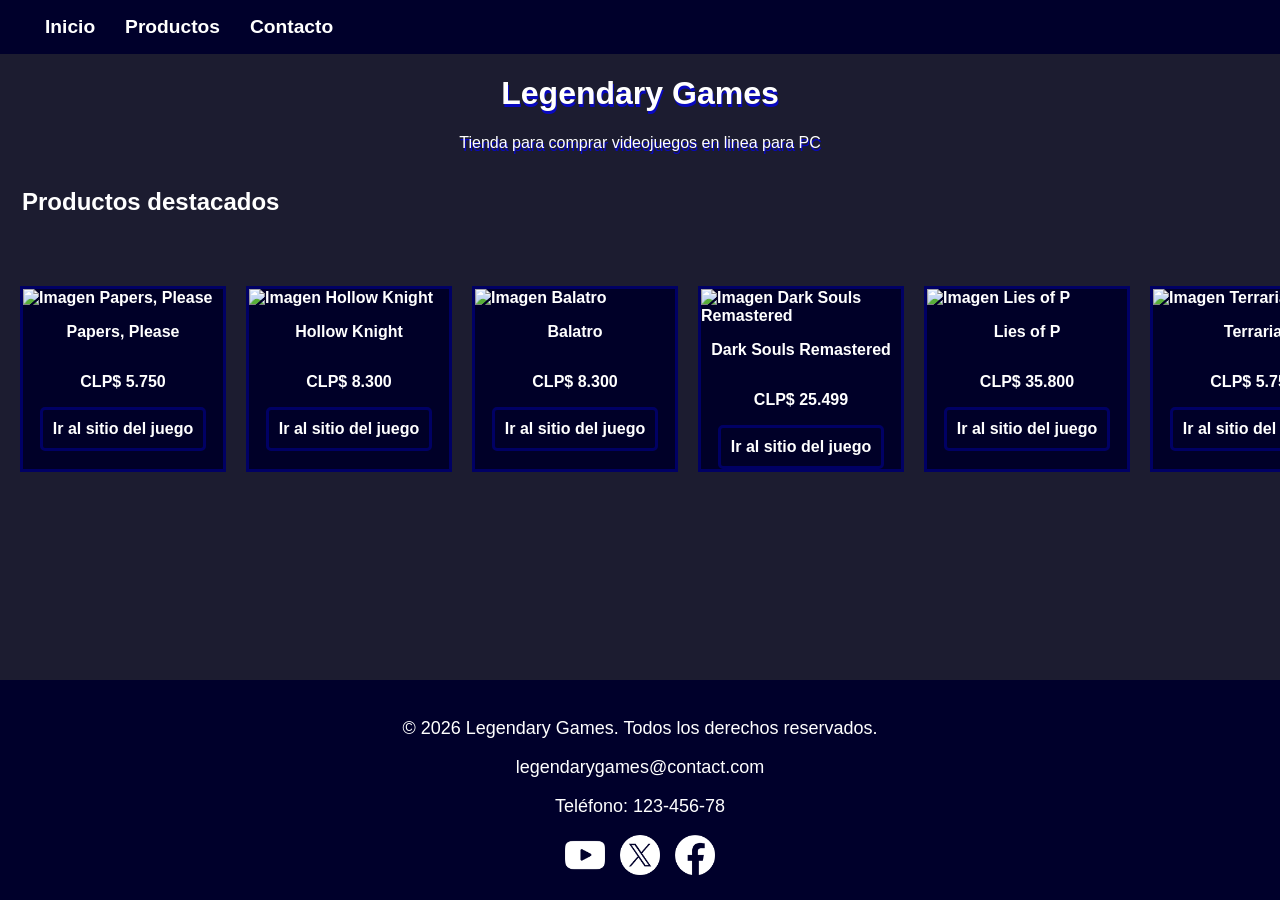
==== index.html @ 8a57d455 "S2 terminado" ====
<!DOCTYPE html>
<html lang="es">

<head>
    <meta charset="UTF-8">
    <meta name="viewport" content="width=device-width, initial-scale=1.0">
    <title>Legendary Games</title>
    <link rel="stylesheet" href="style.css">
</head>

<body>
    <nav id="navbar">
        <ul class="nav-ul">
            <li><a class="nav-text" href="#inicio">Inicio</a></li>
            <li><a class="nav-text" href="#productos">Productos</a></li>
            <li><a class="nav-text" href="#contacto">Contacto</a></li>
        </ul>
    </nav>
    <header id="inicio">
        <h1 class="header-text">Legendary Games</h1>
        <p class="header-text">Tienda para comprar videojuegos en linea para PC</p>
    </header>
    <section id="productos">
        <h2>Productos destacados</h2>
        <ul class="game-cards">
            <li class="game-card">
                <img src="https://shared.fastly.steamstatic.com/store_item_assets/steam/apps/239030/header.jpg?t=1678266428"
                    alt="Imagen Papers, Please">
                <p>Papers, Please </p>
                <p>CLP$ 5.750</p>
                <a href="https://papersplea.se" target="_blank">Ir al sitio del juego</a>
            </li>
            <li class="game-card">
                <img src="https://shared.fastly.steamstatic.com/store_item_assets/steam/apps/367520/3c3489495136b26b34f8a9543c7f5645b99d388c/header.jpg?t=1776125684"
                    alt="Imagen Hollow Knight">
                <p>Hollow Knight</p>
                <p>CLP$ 8.300</p>
                <a href="https://www.hollowknight.com" target="_blank">Ir al sitio del juego</a>
            </li>
            <li class="game-card">
                <img src="https://shared.fastly.steamstatic.com/store_item_assets/steam/apps/2379780/7a85430784e4d613cdb0547414d8cf16ffa45747/header.jpg?t=1786037325"
                    alt="Imagen Balatro">
                <p>Balatro</p>
                <p>CLP$ 8.300</p>
                <a href="https://www.playbalatro.com" target="_blank">Ir al sitio del juego</a>
            </li>
            <li class="game-card">
                <img src="https://shared.fastly.steamstatic.com/store_item_assets/steam/apps/570940/header.jpg?t=1778518110"
                    alt="Imagen Dark Souls Remastered">
                <p>Dark Souls Remastered</p>
                <p>CLP$ 25.499</p>
                <a href="https://es.bandainamcoent.eu/dark-souls/dark-souls-remastered" target="_blank">Ir al sitio del
                    juego</a>
            </li>
            <li class="game-card">
                <img src="https://shared.fastly.steamstatic.com/store_item_assets/steam/apps/1627720/header.jpg?t=1764565054"
                    alt="Imagen Lies of P">
                <p>Lies of P</p>
                <p>CLP$ 35.800</p>
                <a href="https://www.liesofp.com/es-es" target="_blank">Ir al sitio del juego</a>
            </li>
            <li class="game-card">
                <img src="https://shared.fastly.steamstatic.com/store_item_assets/steam/apps/105600/header.jpg?t=1769844435"
                    alt="Imagen Terraria">
                <p>Terraria</p>
                <p>CLP$ 5.750</p>
                <a href="https://terraria.org" target="_blank">Ir al sitio del juego</a>
            </li>
            <li class="game-card">
                <img src="https://shared.fastly.steamstatic.com/store_item_assets/steam/apps/220/header.jpg?t=1745368545"
                    alt="Imagen Half Life 2">
                <p>Half Life 2</p>
                <p>CLP$ 5.750</p>
                <a href="https://www.half-life.com/es/halflife2" target="_blank">Ir al sitio del juego</a>
            </li>
            <li class="game-card">
                <img src="https://shared.fastly.steamstatic.com/store_item_assets/steam/apps/620/header.jpg?t=1745363004"
                    alt="Imagen Portal">
                <p>Portal 2</p>
                <p>CLP$ 5.750</p>
                <a href="https://www.thinkwithportals.com" target="_blank">Ir al sitio del juego</a>
            </li>
        </ul>
    </section>
    <footer id="contacto">
        <p>© 2026 Legendary Games. Todos los derechos reservados.</p>
        <p>legendarygames@contact.com</p>
        <p>Teléfono: 123-456-78</p>
        <div class="redes">
            <a href="https://www.youtube.com" target="_blank"><img src="img/youtube-logo.png" alt="Imagen Youtube"></a>
            <a href="https://x.com/?lang=es" target="_blank"><img src="img/x-logo.png" alt="Imagen X"></a>
            <a href="https://www.facebook.com/?locale=es_LA" target="_blank"><img src="img/facebook-logo.png"
                    alt="Imagen Facebook"></a>
        </div>

    </footer>
</body>

</html>
---- style.css ----
* {
    box-sizing: border-box;
}

body {
    margin: 0;
    min-height: 100vh;
    display: flex;
    flex-direction: column;
    background-color: #1c1c30;
    color: white;
    font-family: Arial, Helvetica, sans-serif
}

#navbar {
    background-color: #00002b;
}

.nav-ul {
    display: flex;
    gap: 20px;
    list-style: none;
}

.nav-text {
    color: white;
    text-decoration: none;
    font-weight: bold;
    font-size: larger;
    padding: 17px 5px 17px;
}

.nav-text:hover {
    color: aqua;
    background-color: rgba(255, 255, 255, 0.1);
    text-decoration: underline;
}

header {
    text-align: center;
}

.header-text {
    text-shadow: 1px 3px #0000ffb2;
}

#productos {
    flex: 1;
}

#productos h2 {
    padding-left: 22px;
}

.game-cards {
    display: grid;
    grid-auto-flow: column;
    margin: 70px 0;
    padding: 0 20px;
    gap: 20px;
    justify-items: start;
    overflow-x: auto;
}

.game-card {
    display: flex;
    border-style: solid;
    border-color: rgb(0, 0, 100);
    background-color: rgb(0, 0, 40);
    flex-direction: column;
    align-items: center;
    font-weight: bold;
}

.game-card img {
    width: 200px;
}

.game-card a {
    display: inline-block;
    background-color: rgb(0, 0, 40);
    color: white;
    border: solid;
    border-color: rgb(0, 0, 100);
    padding: 10px;
    border-radius: 5px;
    text-decoration: none;
}

.game-card a:hover {
    background-color: rgb(0, 0, 90);
    border: solid;
    border-color: rgb(0, 0, 200);
}

#contacto {
    margin-top: 20px;
    padding: 20px;
    font-size: large;
    background-color: #00002b;
    text-align: center;
}

.redes {
    display: flex;
    justify-content: center;
    gap: 15px;
}

.redes img {
    width: 40px;
}
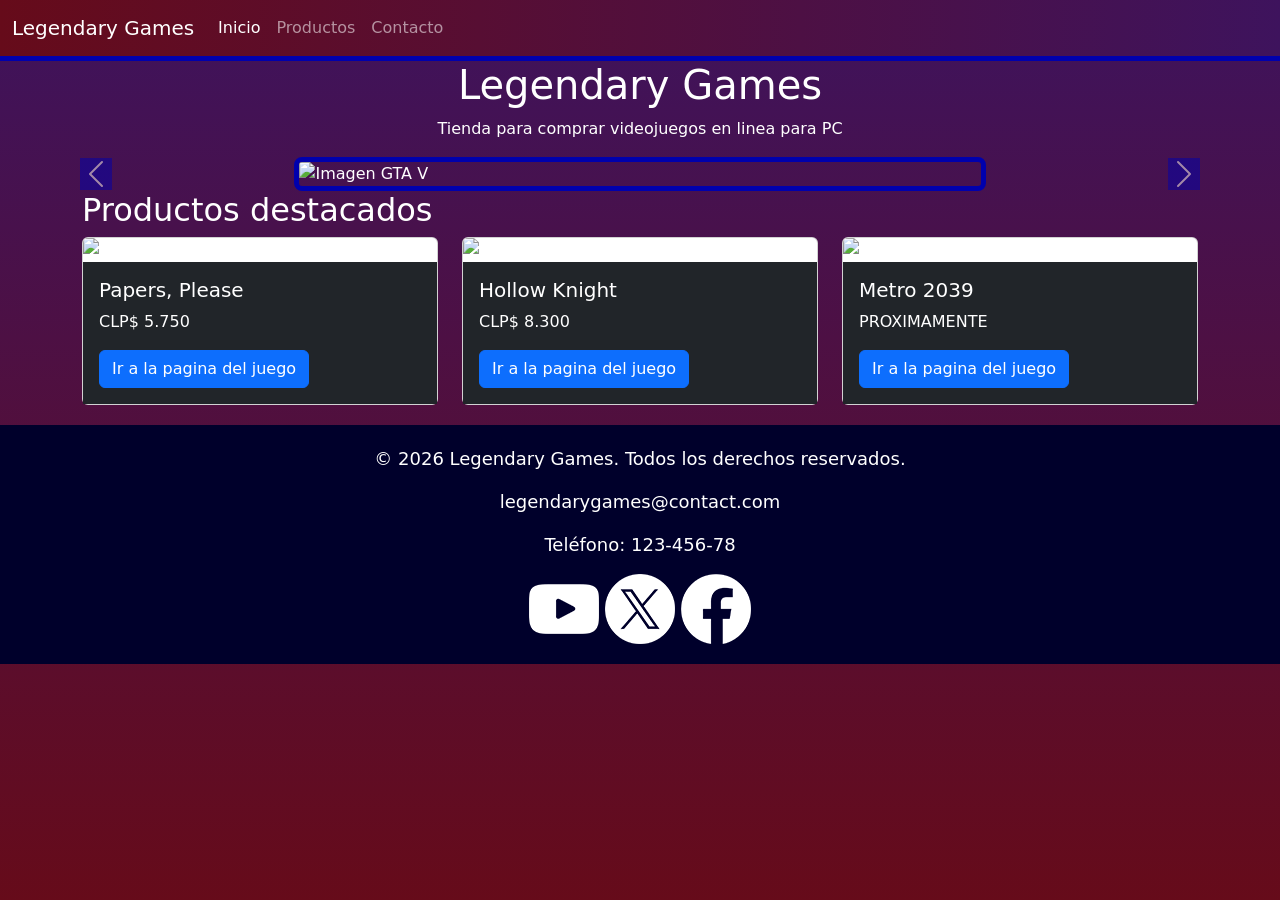
==== commit 9032ad5c: "S4 terminado" ====
--- a/index.html
+++ b/index.html
@@ -3,97 +3,136 @@
 
 <head>
     <meta charset="UTF-8">
-    <meta name="viewport" content="width=device-width, initial-scale=1.0">
+    <meta name="viewport" content="width=device-width, initial-scale=1">
     <title>Legendary Games</title>
     <link rel="stylesheet" href="style.css">
+    <link href="https://cdn.jsdelivr.net/npm/bootstrap@5.3.8/dist/css/bootstrap.min.css" rel="stylesheet"
+        integrity="sha384-sRIl4kxILFvY47J16cr9ZwB07vP4J8+LH7qKQnuqkuIAvNWLzeN8tE5YBujZqJLB" crossorigin="anonymous">
 </head>
 
 <body>
-    <nav id="navbar">
-        <ul class="nav-ul">
-            <li><a class="nav-text" href="#inicio">Inicio</a></li>
-            <li><a class="nav-text" href="#productos">Productos</a></li>
-            <li><a class="nav-text" href="#contacto">Contacto</a></li>
-        </ul>
+
+    <!-- Barra de navegacion -->
+    <nav class="navbar navbar-expand-lg navbar-dark ">
+        <div class="container-fluid">
+            <a class="navbar-brand" href="#">Legendary Games</a>
+            <button class="navbar-toggler" type="button" data-bs-toggle="collapse"
+                data-bs-target="#navbarSupportedContent" aria-controls="navbarSupportedContent" aria-expanded="false"
+                aria-label="Toggle navigation">
+                <span class="navbar-toggler-icon"></span>
+            </button>
+            <div class="collapse navbar-collapse" id="navbarSupportedContent">
+                <ul class="navbar-nav me-auto mb-2 mb-lg-0">
+                    <li class="nav-item">
+                        <a class="nav-link active" aria-current="page" href="#inicio">Inicio</a>
+                    </li>
+                    <li class="nav-item">
+                        <a class="nav-link" href="#productos">Productos</a>
+                    </li>
+                    <li class="nav-item">
+                        <a class="nav-link" href="#contacto">Contacto</a>
+                    </li>
+                </ul>
+            </div>
+        </div>
     </nav>
+
+    <!-- Encabezado principal -->
     <header id="inicio">
         <h1 class="header-text">Legendary Games</h1>
         <p class="header-text">Tienda para comprar videojuegos en linea para PC</p>
     </header>
-    <section id="productos">
+    <main>
+
+        <!-- Carrusel de juegos -->
+        <div id="carouselExample" class="carousel slide" data-bs-ride="carousel" data-bs-interval="3000">
+            <div class="carousel-inner">
+                <div class="carousel-item active">
+                    <img src="https://shared.fastly.steamstatic.com/store_item_assets/steam/apps/3240220/4c8d7ce5142a528bdac68c093bd1bcc720e2baee/capsule_616x353_2x.jpg?t=1781187782"
+                        class="d-block mx-auto " alt="Imagen GTA V">
+                </div>
+                <div class="carousel-item">
+                    <img src="https://shared.fastly.steamstatic.com/store_item_assets/steam/apps/3595270/862980706af9711b9c79ba4be6cb551d72f343a5/capsule_616x353_2x.jpg?t=1778886604"
+                        class="d-block mx-auto " alt="Imagen COD Modern Warfare III">
+                </div>
+                <div class="carousel-item">
+                    <img src="https://shared.fastly.steamstatic.com/store_item_assets/steam/apps/553850/f5a2d38e26fd1633b20debdb4dc121592d2faffd/capsule_616x353_spanish_2x.jpg?t=1788431424"
+                        class="d-block mx-auto " alt="Imagen Helldivers">
+                </div>
+            </div>
+            <button class="carousel-control-prev" type="button" data-bs-target="#carouselExample" data-bs-slide="prev">
+                <span class="carousel-control-prev-icon" aria-hidden="true"></span>
+                <span class="visually-hidden">Previous</span>
+            </button>
+            <button class="carousel-control-next" type="button" data-bs-target="#carouselExample" data-bs-slide="next">
+                <span class="carousel-control-next-icon" aria-hidden="true"></span>
+                <span class="visually-hidden">Next</span>
+            </button>
+        </div>
+    </main>
+    <section id="productos" class="container">
         <h2>Productos destacados</h2>
-        <ul class="game-cards">
-            <li class="game-card">
-                <img src="https://shared.fastly.steamstatic.com/store_item_assets/steam/apps/239030/header.jpg?t=1678266428"
-                    alt="Imagen Papers, Please">
-                <p>Papers, Please </p>
-                <p>CLP$ 5.750</p>
-                <a href="https://papersplea.se" target="_blank">Ir al sitio del juego</a>
-            </li>
-            <li class="game-card">
-                <img src="https://shared.fastly.steamstatic.com/store_item_assets/steam/apps/367520/3c3489495136b26b34f8a9543c7f5645b99d388c/header.jpg?t=1776125684"
-                    alt="Imagen Hollow Knight">
-                <p>Hollow Knight</p>
-                <p>CLP$ 8.300</p>
-                <a href="https://www.hollowknight.com" target="_blank">Ir al sitio del juego</a>
-            </li>
-            <li class="game-card">
-                <img src="https://shared.fastly.steamstatic.com/store_item_assets/steam/apps/2379780/7a85430784e4d613cdb0547414d8cf16ffa45747/header.jpg?t=1786037325"
-                    alt="Imagen Balatro">
-                <p>Balatro</p>
-                <p>CLP$ 8.300</p>
-                <a href="https://www.playbalatro.com" target="_blank">Ir al sitio del juego</a>
-            </li>
-            <li class="game-card">
-                <img src="https://shared.fastly.steamstatic.com/store_item_assets/steam/apps/570940/header.jpg?t=1778518110"
-                    alt="Imagen Dark Souls Remastered">
-                <p>Dark Souls Remastered</p>
-                <p>CLP$ 25.499</p>
-                <a href="https://es.bandainamcoent.eu/dark-souls/dark-souls-remastered" target="_blank">Ir al sitio del
-                    juego</a>
-            </li>
-            <li class="game-card">
-                <img src="https://shared.fastly.steamstatic.com/store_item_assets/steam/apps/1627720/header.jpg?t=1764565054"
-                    alt="Imagen Lies of P">
-                <p>Lies of P</p>
-                <p>CLP$ 35.800</p>
-                <a href="https://www.liesofp.com/es-es" target="_blank">Ir al sitio del juego</a>
-            </li>
-            <li class="game-card">
-                <img src="https://shared.fastly.steamstatic.com/store_item_assets/steam/apps/105600/header.jpg?t=1769844435"
-                    alt="Imagen Terraria">
-                <p>Terraria</p>
-                <p>CLP$ 5.750</p>
-                <a href="https://terraria.org" target="_blank">Ir al sitio del juego</a>
-            </li>
-            <li class="game-card">
-                <img src="https://shared.fastly.steamstatic.com/store_item_assets/steam/apps/220/header.jpg?t=1745368545"
-                    alt="Imagen Half Life 2">
-                <p>Half Life 2</p>
-                <p>CLP$ 5.750</p>
-                <a href="https://www.half-life.com/es/halflife2" target="_blank">Ir al sitio del juego</a>
-            </li>
-            <li class="game-card">
-                <img src="https://shared.fastly.steamstatic.com/store_item_assets/steam/apps/620/header.jpg?t=1745363004"
-                    alt="Imagen Portal">
-                <p>Portal 2</p>
-                <p>CLP$ 5.750</p>
-                <a href="https://www.thinkwithportals.com" target="_blank">Ir al sitio del juego</a>
-            </li>
-        </ul>
+
+        <!-- Productos destacados -->
+        <div class="row g-4">
+            <div class="col-12 col-md-6 col-lg-4">
+                <div class="card">
+                    <img src="https://shared.fastly.steamstatic.com/store_item_assets/steam/apps/239030/header.jpg?t=1678266428"
+                        class="card-img-top" alt="Imagen Papers, Please">
+                    <div class="card-body ">
+                        <h5 class="card-title">Papers, Please</h5>
+                        <p class="card-text">CLP$ 5.750</p>
+                        <a href="https://papersplea.se" target="_blank" rel="noopener noreferrer" class="btn btn-primary">Ir a la pagina del
+                            juego</a>
+                    </div>
+                </div>
+            </div>
+
+            <div class="col-12 col-md-6 col-lg-4">
+                <div class="card">
+                    <img src="https://shared.fastly.steamstatic.com/store_item_assets/steam/apps/367520/3c3489495136b26b34f8a9543c7f5645b99d388c/header.jpg?t=1776125684"
+                        class="card-img-top" alt="Imagen Hollow Knight">
+                    <div class="card-body">
+                        <h5 class="card-title">Hollow Knight</h5>
+                        <p class="card-text">CLP$ 8.300</p>
+                        <a href="https://www.hollowknight.com" target="_blank" rel="noopener noreferrer" class="btn btn-primary">Ir a la pagina
+                            del juego</a>
+                    </div>
+                </div>
+            </div>
+
+            <div class="col-12 col-md-6 col-lg-4">
+                <div class="card">
+                    <img src="https://shared.fastly.steamstatic.com/store_item_assets/steam/apps/2590240/6998fb70f896b0f155061de0b472a8262bd06ef9/header.jpg?t=1788444240"
+                        class="card-img-top" alt="Imagen Metro 2039">
+                    <div class="card-body">
+                        <h5 class="card-title">Metro 2039</h5>
+                        <p class="card-text">PROXIMAMENTE</p>
+                        <a href="https://www.deepsilver.com/es/games/metro2039" rel="noopener noreferrer" target="_blank"
+                            class="btn btn-primary">Ir a la pagina del juego</a>
+                    </div>
+                </div>
+            </div>
+        </div>
     </section>
+
+    <!-- Derechos, redes y contacto -->
     <footer id="contacto">
         <p>© 2026 Legendary Games. Todos los derechos reservados.</p>
         <p>legendarygames@contact.com</p>
         <p>Teléfono: 123-456-78</p>
         <div class="redes">
-            <a href="https://www.youtube.com" target="_blank"><img src="img/youtube-logo.png" alt="Imagen Youtube"></a>
-            <a href="https://x.com/?lang=es" target="_blank"><img src="img/x-logo.png" alt="Imagen X"></a>
-            <a href="https://www.facebook.com/?locale=es_LA" target="_blank"><img src="img/facebook-logo.png"
+            <a href="https://www.youtube.com" target="_blank" rel="noopener noreferrer"><img src="img/youtube-logo.png" alt="Imagen Youtube"></a>
+            <a href="https://x.com/?lang=es" target="_blank" rel="noopener noreferrer"><img src="img/x-logo.png" alt="Imagen X"></a>
+            <a href="https://www.facebook.com/?locale=es_LA" target="_blank" rel="noopener noreferrer"><img src="img/facebook-logo.png"
                     alt="Imagen Facebook"></a>
         </div>
 
     </footer>
+
+    <script src="https://cdn.jsdelivr.net/npm/bootstrap@5.3.8/dist/js/bootstrap.bundle.min.js"
+        integrity="sha384-FKyoEForCGlyvwx9Hj09JcYn3nv7wiPVlz7YYwJrWVcXK/BmnVDxM+D2scQbITxI"
+        crossorigin="anonymous"></script>
 </body>
 
 </html>
--- a/style.css
+++ b/style.css
@@ -3,94 +3,38 @@
 }
 
 body {
+    --bs-body-color: white;
+
     margin: 0;
     min-height: 100vh;
     display: flex;
     flex-direction: column;
-    background-color: #1c1c30;
-    color: white;
-    font-family: Arial, Helvetica, sans-serif
+    background: linear-gradient(to top, #660b1a, #3e135d);
+    font-family: Arial, Helvetica, sans-serif;
 }
 
-#navbar {
-    background-color: #00002b;
-}
-
-.nav-ul {
-    display: flex;
-    gap: 20px;
-    list-style: none;
-}
-
-.nav-text {
-    color: white;
-    text-decoration: none;
-    font-weight: bold;
-    font-size: larger;
-    padding: 17px 5px 17px;
-}
-
-.nav-text:hover {
-    color: aqua;
-    background-color: rgba(255, 255, 255, 0.1);
-    text-decoration: underline;
-}
-
-header {
+.header-text {
     text-align: center;
 }
 
-.header-text {
-    text-shadow: 1px 3px #0000ffb2;
+.navbar {
+    border-bottom: 5px solid #0000ad;
+    background: linear-gradient(to right, #660b1a, #3e135d);
 }
 
-#productos {
-    flex: 1;
+.carousel-item img {
+    width: 54%;
+    border: 5px solid #0000ad;
+    border-radius: 8px;
+    object-fit: cover;
 }
 
-#productos h2 {
-    padding-left: 22px;
+.carousel-control-prev-icon, .carousel-control-next-icon {
+    background-color: #0000ad;
 }
 
-.game-cards {
-    display: grid;
-    grid-auto-flow: column;
-    margin: 70px 0;
-    padding: 0 20px;
-    gap: 20px;
-    justify-items: start;
-    overflow-x: auto;
-}
-
-.game-card {
-    display: flex;
-    border-style: solid;
-    border-color: rgb(0, 0, 100);
-    background-color: rgb(0, 0, 40);
-    flex-direction: column;
-    align-items: center;
-    font-weight: bold;
-}
-
-.game-card img {
-    width: 200px;
-}
-
-.game-card a {
-    display: inline-block;
-    background-color: rgb(0, 0, 40);
-    color: white;
-    border: solid;
-    border-color: rgb(0, 0, 100);
-    padding: 10px;
-    border-radius: 5px;
-    text-decoration: none;
-}
-
-.game-card a:hover {
-    background-color: rgb(0, 0, 90);
-    border: solid;
-    border-color: rgb(0, 0, 200);
+.card-body {
+    background-color: #212529;
 }
 
 #contacto {
@@ -99,14 +43,4 @@
     font-size: large;
     background-color: #00002b;
     text-align: center;
-}
-
-.redes {
-    display: flex;
-    justify-content: center;
-    gap: 15px;
-}
-
-.redes img {
-    width: 40px;
 }
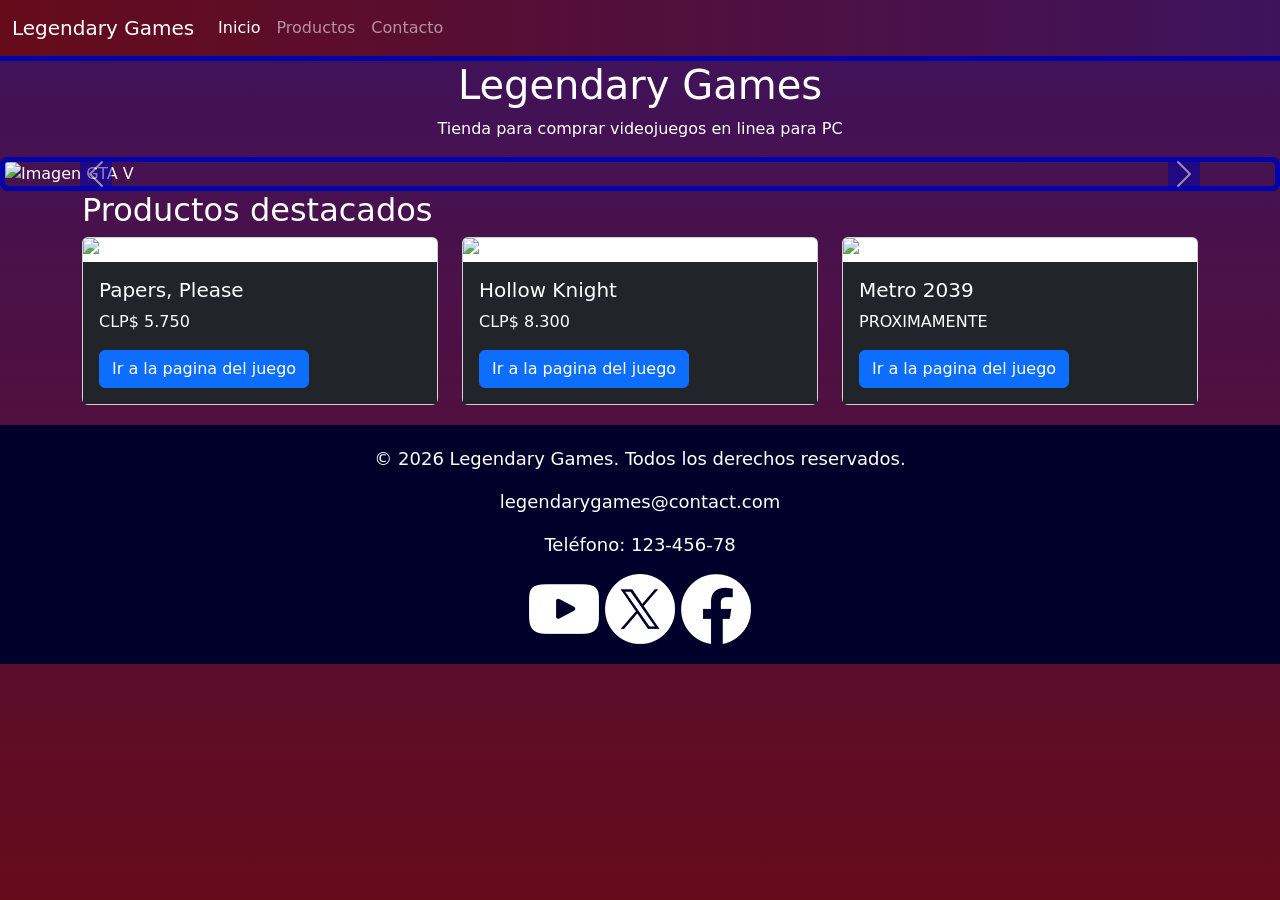
==== commit 7e3c3b44: "S4 cambio al carousel" ====
--- a/index.html
+++ b/index.html
@@ -49,15 +49,15 @@
             <div class="carousel-inner">
                 <div class="carousel-item active">
                     <img src="https://shared.fastly.steamstatic.com/store_item_assets/steam/apps/3240220/4c8d7ce5142a528bdac68c093bd1bcc720e2baee/capsule_616x353_2x.jpg?t=1781187782"
-                        class="d-block mx-auto " alt="Imagen GTA V">
+                        class="d-block mx-auto img-fluid" alt="Imagen GTA V">
                 </div>
                 <div class="carousel-item">
                     <img src="https://shared.fastly.steamstatic.com/store_item_assets/steam/apps/3595270/862980706af9711b9c79ba4be6cb551d72f343a5/capsule_616x353_2x.jpg?t=1778886604"
-                        class="d-block mx-auto " alt="Imagen COD Modern Warfare III">
+                        class="d-block mx-auto img-fluid" alt="Imagen COD Modern Warfare III">
                 </div>
                 <div class="carousel-item">
                     <img src="https://shared.fastly.steamstatic.com/store_item_assets/steam/apps/553850/f5a2d38e26fd1633b20debdb4dc121592d2faffd/capsule_616x353_spanish_2x.jpg?t=1788431424"
-                        class="d-block mx-auto " alt="Imagen Helldivers">
+                        class="d-block mx-auto img-fluid" alt="Imagen Helldivers">
                 </div>
             </div>
             <button class="carousel-control-prev" type="button" data-bs-target="#carouselExample" data-bs-slide="prev">
--- a/style.css
+++ b/style.css
@@ -23,7 +23,6 @@
 }
 
 .carousel-item img {
-    width: 54%;
     border: 5px solid #0000ad;
     border-radius: 8px;
     object-fit: cover;
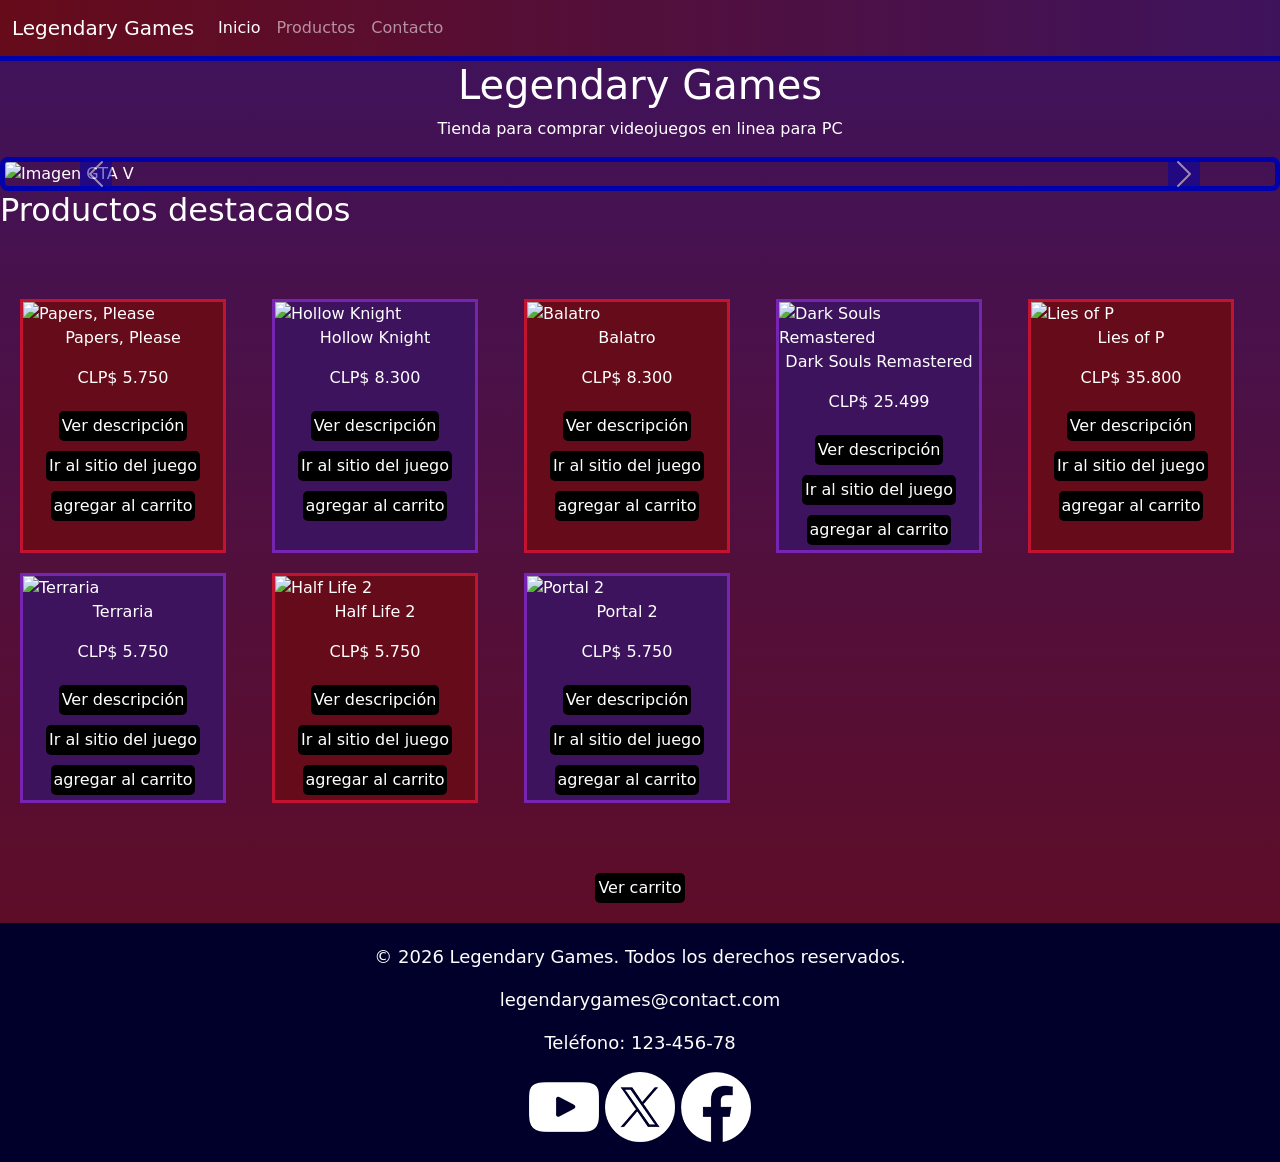
==== commit 949016aa: "S5 test" ====
--- a/index.html
+++ b/index.html
@@ -70,50 +70,11 @@
             </button>
         </div>
     </main>
-    <section id="productos" class="container">
+<section id="productos">
         <h2>Productos destacados</h2>
+        <div id="juegos"></div>
 
-        <!-- Productos destacados -->
-        <div class="row g-4">
-            <div class="col-12 col-md-6 col-lg-4">
-                <div class="card">
-                    <img src="https://shared.fastly.steamstatic.com/store_item_assets/steam/apps/239030/header.jpg?t=1678266428"
-                        class="card-img-top" alt="Imagen Papers, Please">
-                    <div class="card-body ">
-                        <h5 class="card-title">Papers, Please</h5>
-                        <p class="card-text">CLP$ 5.750</p>
-                        <a href="https://papersplea.se" target="_blank" rel="noopener noreferrer" class="btn btn-primary">Ir a la pagina del
-                            juego</a>
-                    </div>
-                </div>
-            </div>
-
-            <div class="col-12 col-md-6 col-lg-4">
-                <div class="card">
-                    <img src="https://shared.fastly.steamstatic.com/store_item_assets/steam/apps/367520/3c3489495136b26b34f8a9543c7f5645b99d388c/header.jpg?t=1776125684"
-                        class="card-img-top" alt="Imagen Hollow Knight">
-                    <div class="card-body">
-                        <h5 class="card-title">Hollow Knight</h5>
-                        <p class="card-text">CLP$ 8.300</p>
-                        <a href="https://www.hollowknight.com" target="_blank" rel="noopener noreferrer" class="btn btn-primary">Ir a la pagina
-                            del juego</a>
-                    </div>
-                </div>
-            </div>
-
-            <div class="col-12 col-md-6 col-lg-4">
-                <div class="card">
-                    <img src="https://shared.fastly.steamstatic.com/store_item_assets/steam/apps/2590240/6998fb70f896b0f155061de0b472a8262bd06ef9/header.jpg?t=1788444240"
-                        class="card-img-top" alt="Imagen Metro 2039">
-                    <div class="card-body">
-                        <h5 class="card-title">Metro 2039</h5>
-                        <p class="card-text">PROXIMAMENTE</p>
-                        <a href="https://www.deepsilver.com/es/games/metro2039" rel="noopener noreferrer" target="_blank"
-                            class="btn btn-primary">Ir a la pagina del juego</a>
-                    </div>
-                </div>
-            </div>
-        </div>
+        <button class="boton" id="ver-carrito">Ver carrito</button>
     </section>
 
     <!-- Derechos, redes y contacto -->
@@ -133,6 +94,8 @@
     <script src="https://cdn.jsdelivr.net/npm/bootstrap@5.3.8/dist/js/bootstrap.bundle.min.js"
         integrity="sha384-FKyoEForCGlyvwx9Hj09JcYn3nv7wiPVlz7YYwJrWVcXK/BmnVDxM+D2scQbITxI"
         crossorigin="anonymous"></script>
+
+    <script src="script.js"></script>
 </body>
 
 </html>
--- a/style.css
+++ b/style.css
@@ -32,8 +32,52 @@
     background-color: #0000ad;
 }
 
-.card-body {
-    background-color: #212529;
+.game-cards {
+    display: grid;
+    grid-template-columns: repeat(auto-fill, minmax(200px, 1fr));
+    margin: 70px 0;
+    padding: 0 20px;
+    gap: 20px;
+    justify-items: start;
+}
+
+.game-card {
+    display: flex;
+    border-style: solid;
+    border-color: #c21431;
+    background-color: #660b1a;
+    flex-direction: column;
+    align-items: center;
+}
+
+.game-card:nth-child(2n) {
+    border-color: hsl(275, 66%, 42%);
+    background-color: #3e135d;
+}
+
+.game-card img {
+    width: 200px;
+}
+
+.boton {
+    display: inline-block;
+    background-color: black;
+    color: white;
+    margin: 5px;
+    padding: 3px;
+    border-radius: 5px;
+    text-decoration: none;
+    border: none;
+}
+
+.boton:hover {
+    background-color: white;
+    color: black;
+}
+
+#ver-carrito {
+    margin: 0 auto;
+    display: block;
 }
 
 #contacto {
@@ -42,4 +86,54 @@
     font-size: large;
     background-color: #00002b;
     text-align: center;
+}
+
+@media (max-width: 900px) {
+
+    body {
+        font-size: larger;
+    }
+
+    #navbar {
+        display: flex;
+        justify-content: center;
+    }
+    
+    .game-cards {
+        grid-template-columns: 1fr 1fr;
+        justify-items: center;
+    }
+
+    .game-card {
+        width: 90%;
+        font-size: larger;
+    }
+
+    .game-card img {
+        width: 100%;
+    }
+}
+
+/* Media query para celulares */
+
+@media (max-width: 600px) {
+
+    body {
+        font-size: larger;
+    }
+
+    #navbar {
+        display: flex;
+        justify-content: center;
+    }
+
+    .game-cards {
+        width: 100%;
+        grid-template-columns: 1fr;
+        justify-items: center;
+    }
+
+    .game-card img {
+        width: 100%;
+    }
 }
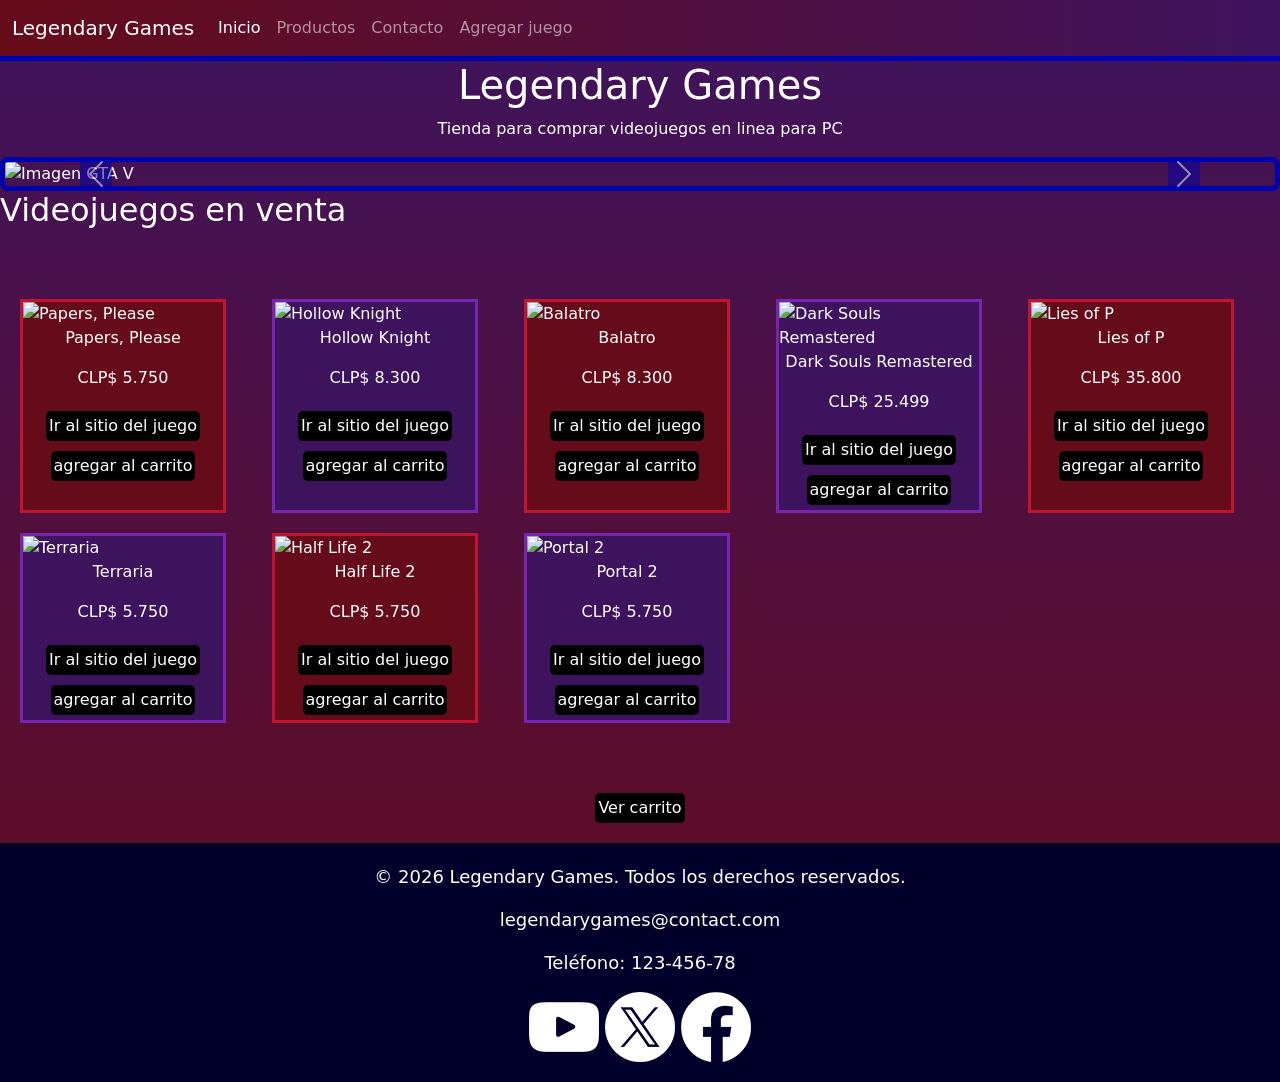
==== commit 1e6a3f09: "S5 terminado" ====
--- a/index.html
+++ b/index.html
@@ -31,6 +31,9 @@
                     </li>
                     <li class="nav-item">
                         <a class="nav-link" href="#contacto">Contacto</a>
+                    </li>
+                    <li class="nav-item">
+                        <a class="nav-link" href="agregarJuego.html">Agregar juego</a>
                     </li>
                 </ul>
             </div>
@@ -70,9 +73,12 @@
             </button>
         </div>
     </main>
-<section id="productos">
-        <h2>Productos destacados</h2>
-        <div id="juegos"></div>
+
+    <!-- Productos -->
+    <section id="productos">
+        <h2>Videojuegos en venta</h2>
+        <div id="juegos">
+        </div>
 
         <button class="boton" id="ver-carrito">Ver carrito</button>
     </section>
@@ -83,10 +89,12 @@
         <p>legendarygames@contact.com</p>
         <p>Teléfono: 123-456-78</p>
         <div class="redes">
-            <a href="https://www.youtube.com" target="_blank" rel="noopener noreferrer"><img src="img/youtube-logo.png" alt="Imagen Youtube"></a>
-            <a href="https://x.com/?lang=es" target="_blank" rel="noopener noreferrer"><img src="img/x-logo.png" alt="Imagen X"></a>
-            <a href="https://www.facebook.com/?locale=es_LA" target="_blank" rel="noopener noreferrer"><img src="img/facebook-logo.png"
-                    alt="Imagen Facebook"></a>
+            <a href="https://www.youtube.com" target="_blank" rel="noopener noreferrer"><img src="img/youtube-logo.png"
+                    alt="Imagen Youtube"></a>
+            <a href="https://x.com/?lang=es" target="_blank" rel="noopener noreferrer"><img src="img/x-logo.png"
+                    alt="Imagen X"></a>
+            <a href="https://www.facebook.com/?locale=es_LA" target="_blank" rel="noopener noreferrer"><img
+                    src="img/facebook-logo.png" alt="Imagen Facebook"></a>
         </div>
 
     </footer>
@@ -95,7 +103,7 @@
         integrity="sha384-FKyoEForCGlyvwx9Hj09JcYn3nv7wiPVlz7YYwJrWVcXK/BmnVDxM+D2scQbITxI"
         crossorigin="anonymous"></script>
 
-    <script src="script.js"></script>
+    <script src="juegos.js"></script>
 </body>
 
 </html>
--- a/style.css
+++ b/style.css
@@ -42,12 +42,14 @@
 }
 
 .game-card {
+    position: relative;
     display: flex;
     border-style: solid;
     border-color: #c21431;
     background-color: #660b1a;
     flex-direction: column;
     align-items: center;
+    cursor: pointer;
 }
 
 .game-card:nth-child(2n) {
@@ -55,9 +57,43 @@
     background-color: #3e135d;
 }
 
+.game-card:hover {
+    /* color mas claro */
+    background-color: #c21431;
+    border-color: #fd1b40;
+}
+
+.game-card:nth-child(2n):hover {
+    background-color: #7724b2;
+    border-color: #a92fff;
+}
+
 .game-card img {
     width: 200px;
 }
+
+.descripcion-juego {
+    position: absolute;
+    top: 0;
+    left: 105%;
+
+    width: 330px;
+    padding: 15px;
+
+    background: linear-gradient(to right, #660b1a, #3e135d);
+    color: white;
+
+    border-radius: 8px;
+    box-shadow: 0 0 20px 5px rgba(0, 0, 0, 100%);
+
+    z-index: 100;
+}
+
+.descripcion-juego.left {
+    left: auto;
+    right: 105%;
+}
+
 
 .boton {
     display: inline-block;
@@ -86,6 +122,30 @@
     font-size: large;
     background-color: #00002b;
     text-align: center;
+}
+
+#formulario {
+    margin: 20px auto;
+    padding: 20px;
+    font-size: large;
+    background: linear-gradient(to top, #660b1a, #3e135d);
+    border-radius: 8px;
+    box-shadow: 0 0 20px 5px rgba(0, 0, 0, 100%);
+}
+
+#formulario input {
+    color: white;
+    background-color: #212121;
+    border: solid #0000ad 2px;
+    border-radius: 8px;
+    margin: 10px;
+}
+
+#formulario textarea {
+    color: white;
+    background-color: #212121;
+    border: solid #0000ad 2px;
+    border-radius: 8px;
 }
 
 @media (max-width: 900px) {
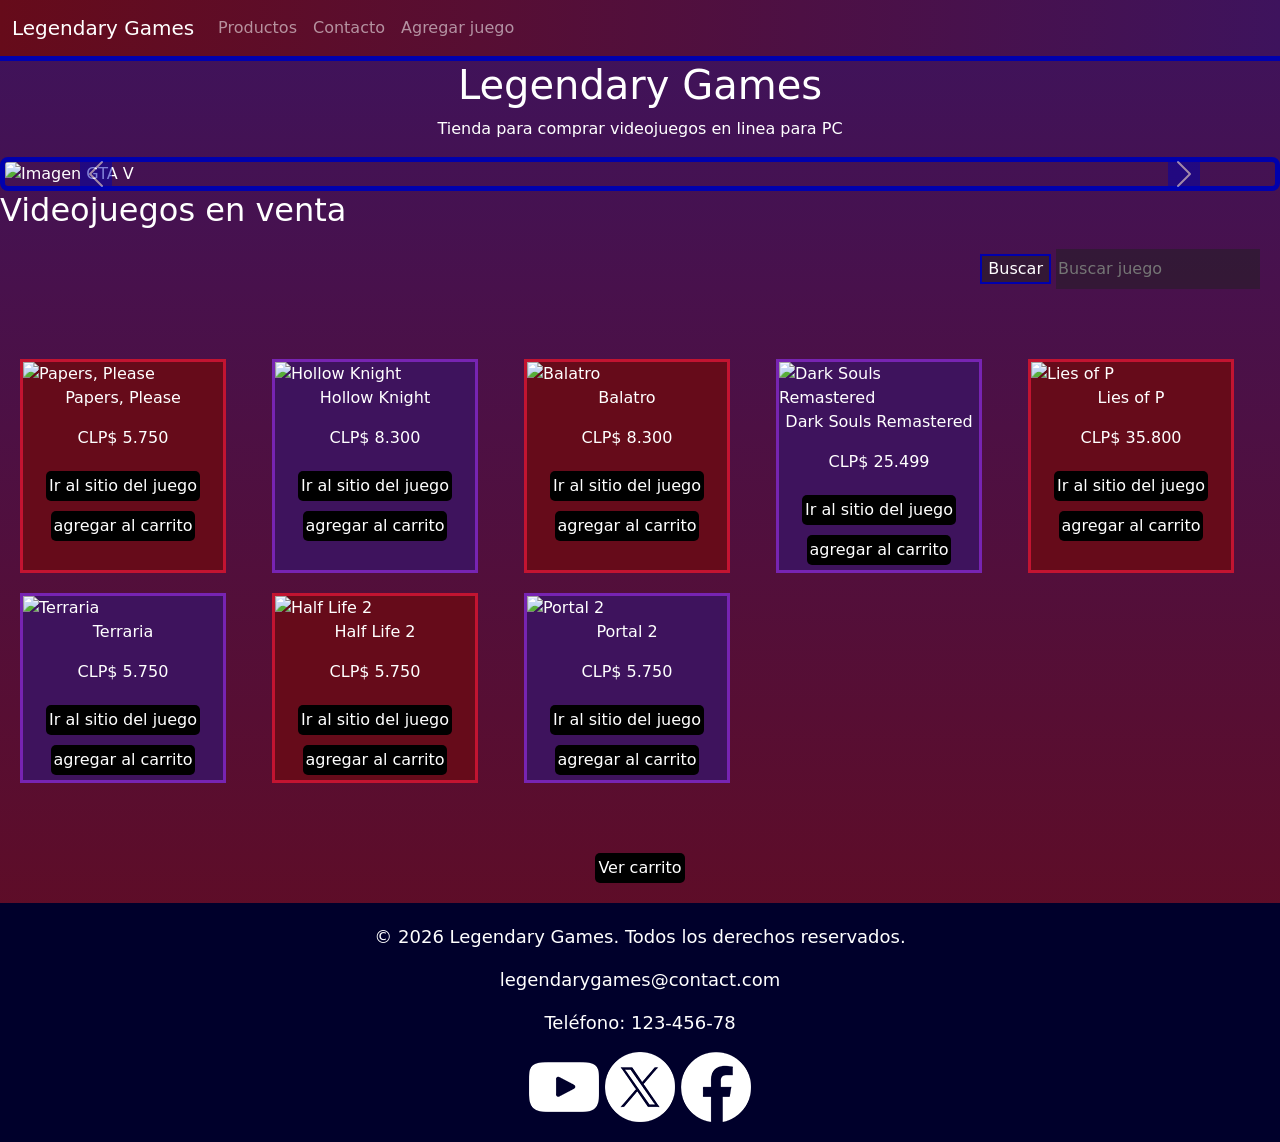
==== commit 4203c064: "S6: Test" ====
--- a/index.html
+++ b/index.html
@@ -5,17 +5,65 @@
     <meta charset="UTF-8">
     <meta name="viewport" content="width=device-width, initial-scale=1">
     <title>Legendary Games</title>
-    <link rel="stylesheet" href="style.css">
+    <link rel="stylesheet" href="assets/css/style.css">
     <link href="https://cdn.jsdelivr.net/npm/bootstrap@5.3.8/dist/css/bootstrap.min.css" rel="stylesheet"
         integrity="sha384-sRIl4kxILFvY47J16cr9ZwB07vP4J8+LH7qKQnuqkuIAvNWLzeN8tE5YBujZqJLB" crossorigin="anonymous">
 </head>
 
 <body>
 
+    <div class="modal fade" id="modal" data-bs-theme="dark" tabindex="-1" aria-labelledby="exampleModalLabel"
+        aria-hidden="true" data-bs-backdrop="false">
+        <div class="modal-dialog">
+            <div class="modal-content">
+                <div class="modal-header">
+                    <h1 class="modal-title fs-5" id="exampleModalLabel">Mensaje</h1>
+                    <button type="button" class="btn-close" data-bs-dismiss="modal" aria-label="Close"></button>
+                </div>
+                <div class="modal-body" id="mensaje">
+
+                </div>
+                <div class="modal-footer">
+                    <button type="button" class="btn btn-primary" data-bs-dismiss="modal">Aceptar</button>
+                </div>
+            </div>
+        </div>
+    </div>
+
+    <div class="modal fade" id="modalCarrito" data-bs-theme="dark" tabindex="-1" aria-labelledby="modalCarritoLabel" aria-hidden="true" data-bs-backdrop="false">
+
+        <div class="modal-dialog">
+            <div class="modal-content">
+
+                <div class="modal-header">
+                    <h1 class="modal-title fs-5" id="modalCarritoLabel">
+                        Mi carrito
+                    </h1>
+
+                    <button type="button" class="btn-close" data-bs-dismiss="modal" aria-label="Close"></button>
+                </div>
+
+                <div class="modal-body" id="contenidoCarrito">
+                </div>
+
+                <div class="modal-footer">
+                    <button type="button" class="btn btn-danger" id="limpiarCarrito">
+                        Vaciar carrito
+                    </button>
+
+                    <button type="button" class="btn btn-secondary" data-bs-dismiss="modal">
+                        Cerrar
+                    </button>
+                </div>
+
+            </div>
+        </div>
+    </div>
+
     <!-- Barra de navegacion -->
     <nav class="navbar navbar-expand-lg navbar-dark ">
         <div class="container-fluid">
-            <a class="navbar-brand" href="#">Legendary Games</a>
+            <a class="navbar-brand" href="index.html">Legendary Games</a>
             <button class="navbar-toggler" type="button" data-bs-toggle="collapse"
                 data-bs-target="#navbarSupportedContent" aria-controls="navbarSupportedContent" aria-expanded="false"
                 aria-label="Toggle navigation">
@@ -23,9 +71,6 @@
             </button>
             <div class="collapse navbar-collapse" id="navbarSupportedContent">
                 <ul class="navbar-nav me-auto mb-2 mb-lg-0">
-                    <li class="nav-item">
-                        <a class="nav-link active" aria-current="page" href="#inicio">Inicio</a>
-                    </li>
                     <li class="nav-item">
                         <a class="nav-link" href="#productos">Productos</a>
                     </li>
@@ -46,7 +91,6 @@
         <p class="header-text">Tienda para comprar videojuegos en linea para PC</p>
     </header>
     <main>
-
         <!-- Carrusel de juegos -->
         <div id="carouselExample" class="carousel slide" data-bs-ride="carousel" data-bs-interval="3000">
             <div class="carousel-inner">
@@ -77,6 +121,10 @@
     <!-- Productos -->
     <section id="productos">
         <h2>Videojuegos en venta</h2>
+        <form id="buscador">
+            <input type="text" placeholder="Buscar juego" id="input-buscar" autocomplete="off">
+            <input type="submit" value="Buscar" id="boton-buscar">
+        </form>
         <div id="juegos">
         </div>
 
@@ -89,12 +137,12 @@
         <p>legendarygames@contact.com</p>
         <p>Teléfono: 123-456-78</p>
         <div class="redes">
-            <a href="https://www.youtube.com" target="_blank" rel="noopener noreferrer"><img src="img/youtube-logo.png"
-                    alt="Imagen Youtube"></a>
-            <a href="https://x.com/?lang=es" target="_blank" rel="noopener noreferrer"><img src="img/x-logo.png"
+            <a href="https://www.youtube.com" target="_blank" rel="noopener noreferrer"><img
+                    src="assets/img/youtube-logo.png" alt="Imagen Youtube"></a>
+            <a href="https://x.com/?lang=es" target="_blank" rel="noopener noreferrer"><img src="assets/img/x-logo.png"
                     alt="Imagen X"></a>
             <a href="https://www.facebook.com/?locale=es_LA" target="_blank" rel="noopener noreferrer"><img
-                    src="img/facebook-logo.png" alt="Imagen Facebook"></a>
+                    src="assets/img/facebook-logo.png" alt="Imagen Facebook"></a>
         </div>
 
     </footer>
@@ -103,7 +151,7 @@
         integrity="sha384-FKyoEForCGlyvwx9Hj09JcYn3nv7wiPVlz7YYwJrWVcXK/BmnVDxM+D2scQbITxI"
         crossorigin="anonymous"></script>
 
-    <script src="juegos.js"></script>
+    <script src="assets/js/juegos.js"></script>
 </body>
 
 </html>
--- a/assets/css/style.css
+++ b/assets/css/style.css
@@ -0,0 +1,226 @@
+* {
+    box-sizing: border-box;
+}
+
+body {
+    --bs-body-color: white;
+
+    margin: 0;
+    min-height: 100vh;
+    display: flex;
+    flex-direction: column;
+    background: linear-gradient(to top, #660b1a, #3e135d);
+    font-family: Arial, Helvetica, sans-serif;
+}
+
+.modal-body {
+    white-space: pre-line;
+}
+
+.header-text {
+    text-align: center;
+}
+
+.navbar {
+    border-bottom: 5px solid #0000ad;
+    background: linear-gradient(to right, #660b1a, #3e135d);
+}
+
+.carousel-item img {
+    border: 5px solid #0000ad;
+    border-radius: 8px;
+    object-fit: cover;
+}
+
+.carousel-control-prev-icon, .carousel-control-next-icon {
+    background-color: #0000ad;
+}
+
+#buscador {
+    display: flex;
+    flex-direction: row-reverse;
+    margin: 20px;
+}
+
+#input-buscar {
+    color: white;
+    background-color: hsla(0, 0%, 13%, 0.5);
+    border: none;
+}
+
+#boton-buscar {
+    color: white;
+    background-color: hsla(0, 0%, 13%, 0.5);
+    border: solid #0000ad 2px;
+    margin: 5px;
+}
+
+.game-cards {
+    display: grid;
+    grid-template-columns: repeat(auto-fill, minmax(200px, 1fr));
+    margin: 70px 0;
+    padding: 0 20px;
+    gap: 20px;
+    justify-items: start;
+}
+
+.game-card {
+    position: relative;
+    display: flex;
+    border-style: solid;
+    border-color: #c21431;
+    background-color: #660b1a;
+    flex-direction: column;
+    align-items: center;
+    cursor: pointer;
+}
+
+.game-card:nth-child(2n) {
+    border-color: hsl(275, 66%, 42%);
+    background-color: #3e135d;
+}
+
+.game-card:hover {
+    /* color mas claro */
+    background-color: #c21431;
+    border-color: #fd1b40;
+}
+
+.game-card:nth-child(2n):hover {
+    background-color: #7724b2;
+    border-color: #a92fff;
+}
+
+.game-card img {
+    width: 200px;
+}
+
+.descripcion-juego {
+    position: absolute;
+    top: 0;
+    left: 105%;
+
+    width: 330px;
+    padding: 15px;
+
+    background: linear-gradient(to right, #660b1a, #3e135d);
+    color: white;
+
+    border-radius: 8px;
+    box-shadow: 0 0 20px 5px rgba(0, 0, 0, 100%);
+
+    z-index: 100;
+}
+
+.descripcion-juego.left {
+    left: auto;
+    right: 105%;
+}
+
+
+.boton {
+    display: inline-block;
+    background-color: black;
+    color: white;
+    margin: 5px;
+    padding: 3px;
+    border-radius: 5px;
+    text-decoration: none;
+    border: none;
+}
+
+.boton:hover {
+    background-color: white;
+    color: black;
+}
+
+#ver-carrito {
+    margin: 0 auto;
+    display: block;
+}
+
+#contacto {
+    margin-top: 20px;
+    padding: 20px;
+    font-size: large;
+    background-color: #00002b;
+    text-align: center;
+}
+
+#formulario {
+    margin: 20px auto;
+    padding: 20px;
+    font-size: large;
+    background: linear-gradient(to top, #660b1a, #3e135d);
+    border-radius: 8px;
+    box-shadow: 0 0 20px 5px rgba(0, 0, 0, 100%);
+}
+
+#formulario input {
+    color: white;
+    background-color: hsla(0, 0%, 13%, 0.5);
+    border: solid #0000ad 2px;
+    border-radius: 8px;
+    margin: 10px;
+}
+
+#formulario textarea {
+    color: white;
+    background-color: hsla(0, 0%, 13%, 0.5);
+    border: solid #0000ad 2px;
+    border-radius: 8px;
+}
+
+#agregarJuego:hover {
+    background-color: green;
+}
+
+@media (max-width: 900px) {
+
+    body {
+        font-size: larger;
+    }
+
+    #navbar {
+        display: flex;
+        justify-content: center;
+    }
+    
+    .game-cards {
+        grid-template-columns: 1fr 1fr;
+        justify-items: center;
+    }
+
+    .game-card {
+        width: 90%;
+        font-size: larger;
+    }
+
+    .game-card img {
+        width: 100%;
+    }
+}
+
+/* Media query para celulares */
+
+@media (max-width: 600px) {
+
+    body {
+        font-size: larger;
+    }
+
+    #navbar {
+        display: flex;
+        justify-content: center;
+    }
+
+    .game-cards {
+        width: 100%;
+        grid-template-columns: 1fr;
+        justify-items: center;
+    }
+
+    .game-card img {
+        width: 100%;
+    }
+}
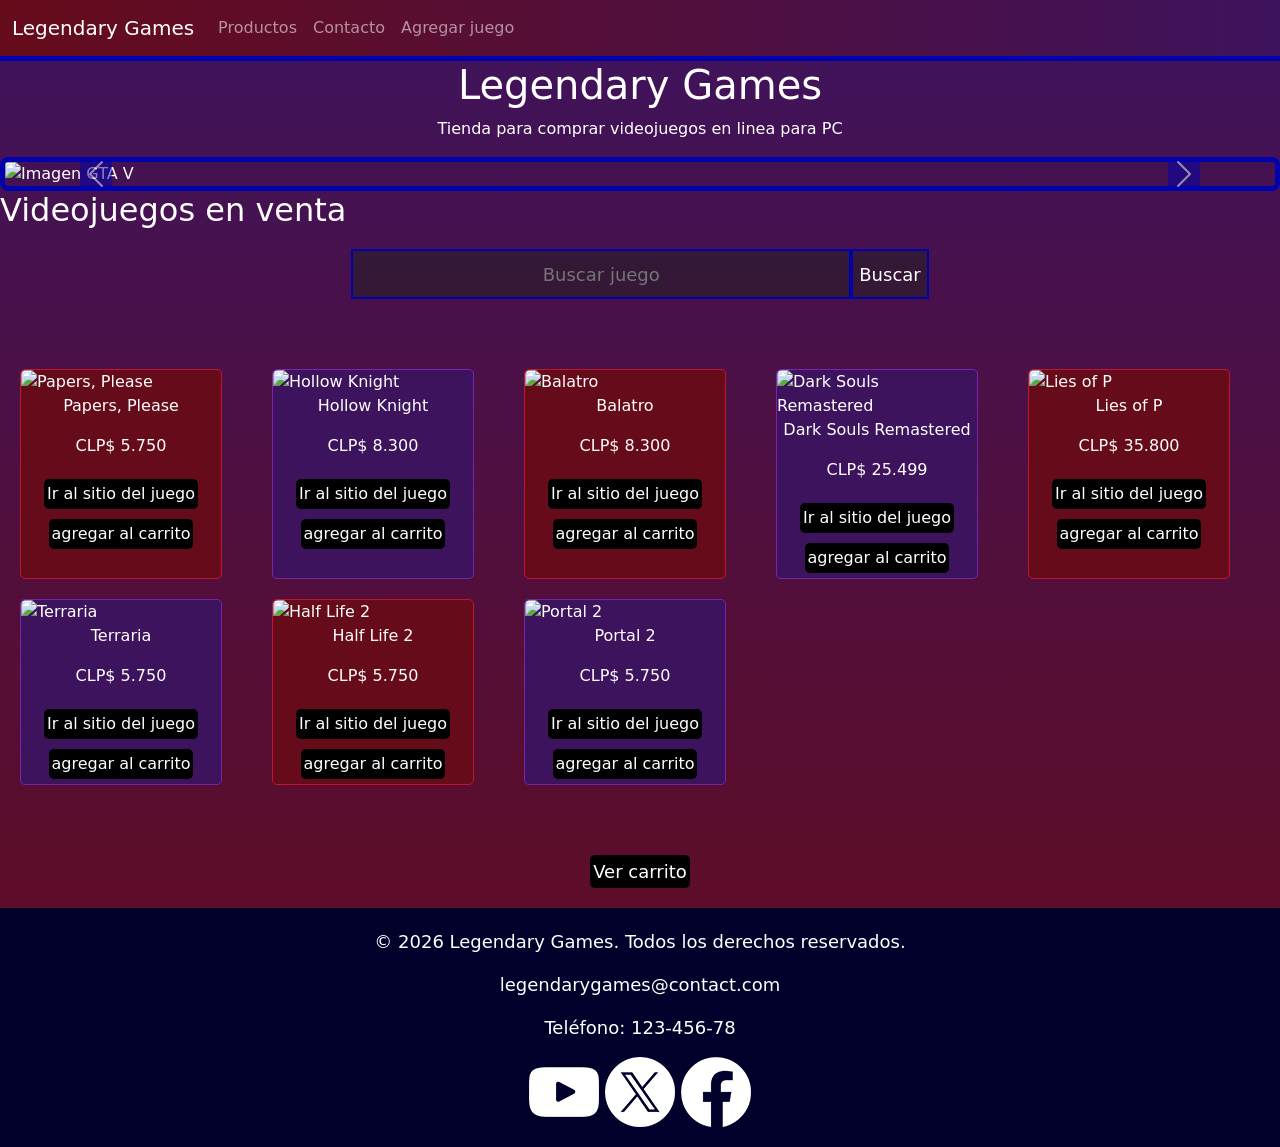
==== commit 81ceef42: "S6: Test de responsividad y nuevo diseño" ====
--- a/index.html
+++ b/index.html
@@ -12,7 +12,7 @@
 
 <body>
 
-    <div class="modal fade" id="modal" data-bs-theme="dark" tabindex="-1" aria-labelledby="exampleModalLabel"
+    <div class="modal fade" id="modal-mensaje" data-bs-theme="dark" tabindex="-1" aria-labelledby="exampleModalLabel"
         aria-hidden="true" data-bs-backdrop="false">
         <div class="modal-dialog">
             <div class="modal-content">
@@ -30,24 +30,24 @@
         </div>
     </div>
 
-    <div class="modal fade" id="modalCarrito" data-bs-theme="dark" tabindex="-1" aria-labelledby="modalCarritoLabel" aria-hidden="true" data-bs-backdrop="false">
+    <div class="modal fade" id="modal-carrito" data-bs-theme="dark" tabindex="-1" aria-labelledby="modal-carrito-label" aria-hidden="true" data-bs-backdrop="false">
 
         <div class="modal-dialog">
             <div class="modal-content">
 
                 <div class="modal-header">
-                    <h1 class="modal-title fs-5" id="modalCarritoLabel">
+                    <h1 class="modal-title fs-5" id="modal-carrito-label">
                         Mi carrito
                     </h1>
 
                     <button type="button" class="btn-close" data-bs-dismiss="modal" aria-label="Close"></button>
                 </div>
 
-                <div class="modal-body" id="contenidoCarrito">
+                <div class="modal-body" id="contenido-carrito">
                 </div>
 
                 <div class="modal-footer">
-                    <button type="button" class="btn btn-danger" id="limpiarCarrito">
+                    <button type="button" class="btn btn-danger" id="limpiar-carrito">
                         Vaciar carrito
                     </button>
 
--- a/assets/css/style.css
+++ b/assets/css/style.css
@@ -38,21 +38,27 @@
 
 #buscador {
     display: flex;
-    flex-direction: row-reverse;
+    justify-content: center;
     margin: 20px;
+    font-size: large;
 }
 
 #input-buscar {
     color: white;
     background-color: hsla(0, 0%, 13%, 0.5);
-    border: none;
+    text-align: center;
+    border: solid #0000ad 2px;
+    height: 50px;
+    width: 500px;
+    font-weight: 500;
 }
 
 #boton-buscar {
     color: white;
     background-color: hsla(0, 0%, 13%, 0.5);
     border: solid #0000ad 2px;
-    margin: 5px;
+    height: 50px;
+    font-weight: 500;
 }
 
 .game-cards {
@@ -67,8 +73,8 @@
 .game-card {
     position: relative;
     display: flex;
-    border-style: solid;
-    border-color: #c21431;
+    border: solid #c21431 1px;
+    border-radius: 5px;
     background-color: #660b1a;
     flex-direction: column;
     align-items: center;
@@ -93,6 +99,7 @@
 
 .game-card img {
     width: 200px;
+    border-radius: 5px;
 }
 
 .descripcion-juego {
@@ -137,6 +144,7 @@
 #ver-carrito {
     margin: 0 auto;
     display: block;
+    font-size: large;
 }
 
 #contacto {
@@ -199,6 +207,12 @@
     .game-card img {
         width: 100%;
     }
+
+    .descripcion-juego {
+        top: -40%;
+        left: 0;
+        width: 100%;
+    }
 }
 
 /* Media query para celulares */
@@ -223,4 +237,10 @@
     .game-card img {
         width: 100%;
     }
+
+    .descripcion-juego {
+        top: -40%;
+        left: 0;
+        width: 100%;
+    }
 }
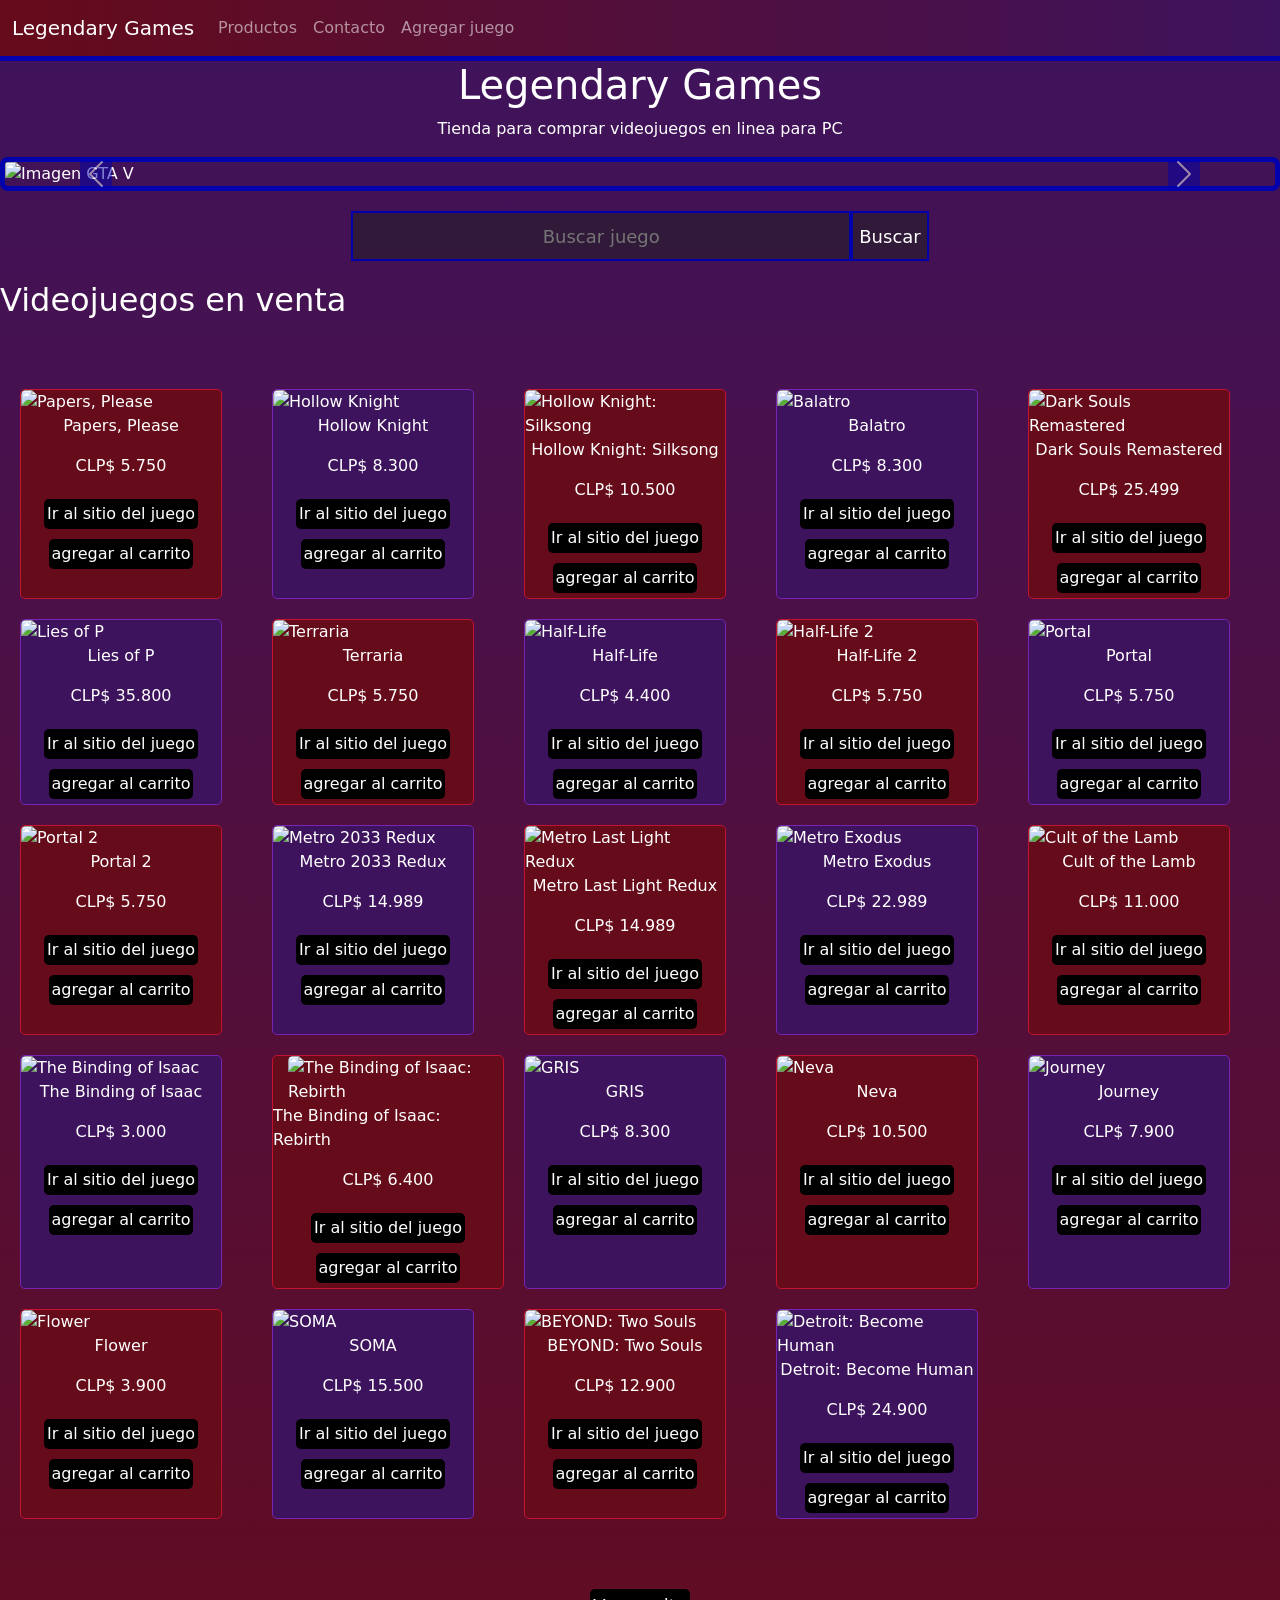
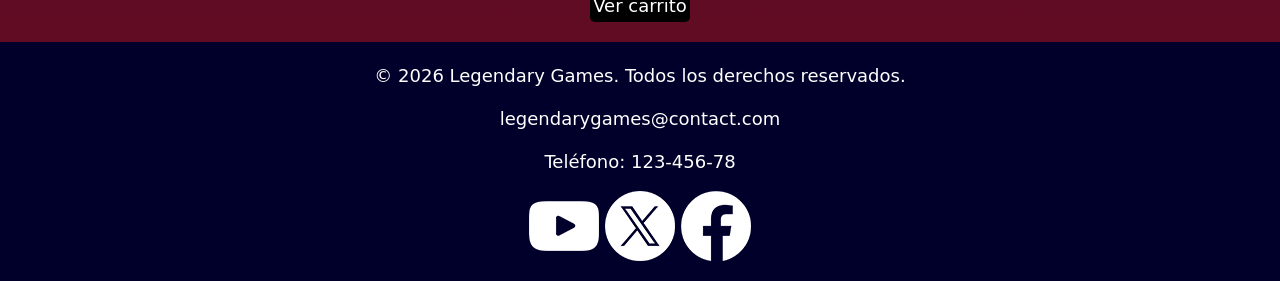
==== commit 1989fcb7: "S6: Terminado" ====
--- a/index.html
+++ b/index.html
@@ -12,6 +12,7 @@
 
 <body>
 
+    <!-- Modal para mostrar mensajes -->
     <div class="modal fade" id="modal-mensaje" data-bs-theme="dark" tabindex="-1" aria-labelledby="exampleModalLabel"
         aria-hidden="true" data-bs-backdrop="false">
         <div class="modal-dialog">
@@ -30,8 +31,8 @@
         </div>
     </div>
 
+    <!-- Modal para mostrar el carrito -->
     <div class="modal fade" id="modal-carrito" data-bs-theme="dark" tabindex="-1" aria-labelledby="modal-carrito-label" aria-hidden="true" data-bs-backdrop="false">
-
         <div class="modal-dialog">
             <div class="modal-content">
 
@@ -120,11 +121,11 @@
 
     <!-- Productos -->
     <section id="productos">
-        <h2>Videojuegos en venta</h2>
         <form id="buscador">
             <input type="text" placeholder="Buscar juego" id="input-buscar" autocomplete="off">
             <input type="submit" value="Buscar" id="boton-buscar">
         </form>
+        <h2>Videojuegos en venta</h2>
         <div id="juegos">
         </div>
 
